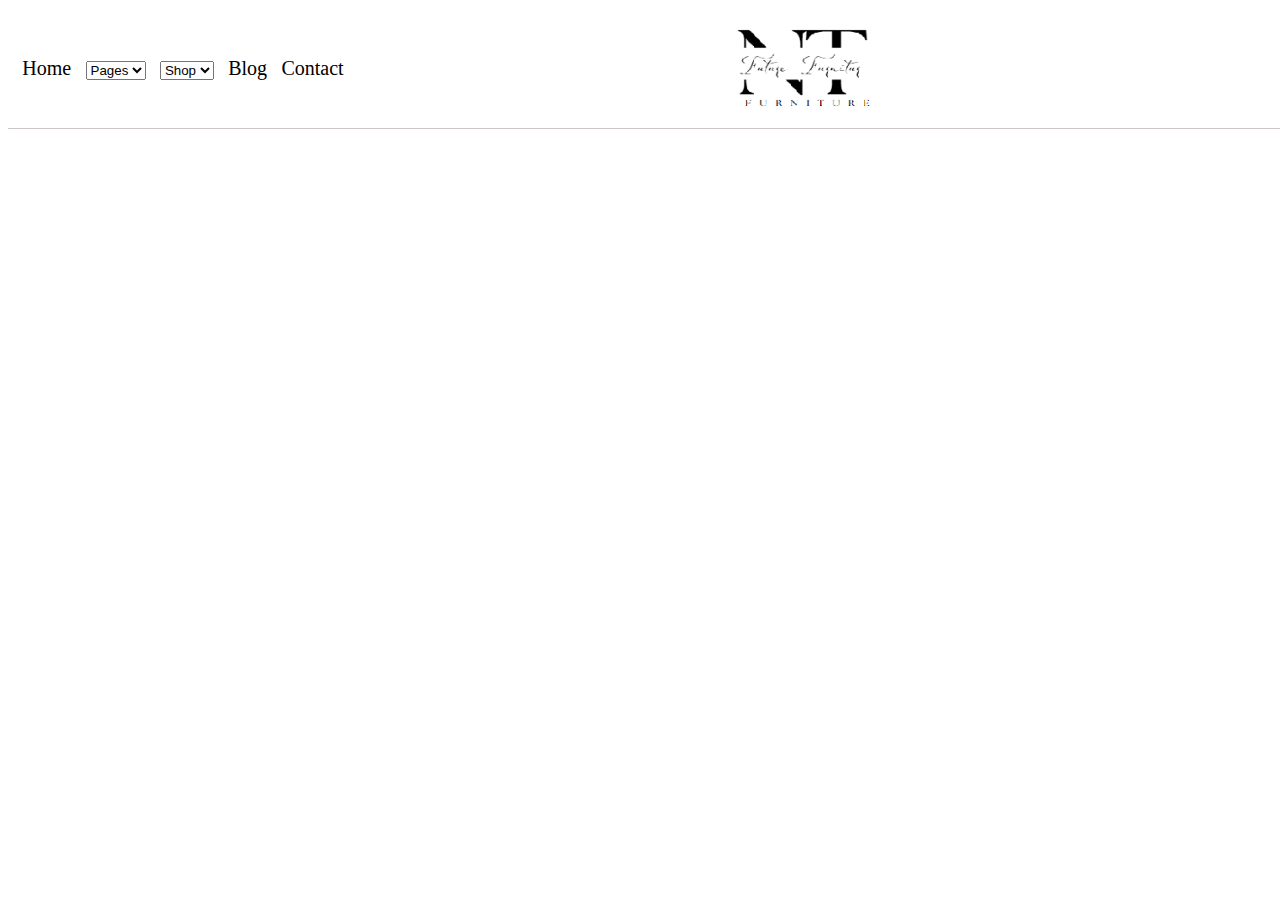
==== index.html @ 7fe2e940 "Header+MinhChung" ====
<!DOCTYPE html>
<html lang="en">
<head>
    <meta charset="UTF-8">
    <meta http-equiv="X-UA-Compatible" content="IE=edge">
    <meta name="viewport" content="width=device-width, initial-scale=1.0">
    <title>Furutre Store</title>
    <link rel="stylesheet" href="style.css"
</head>
<body>
    <div id="main">
        <div id="header">
            <div class="header-left">
                <ul class="menu-left">
                    <li>Home</li>
                    <li><select> <option value="">Pages</option> 
                        </select></li>
                    <li> <select>
                        <option value="">Shop</option>
                    </select></li>
                    <li>Blog</li>
                    <li>Contact</li>
                </ul>
            </div>
            <div class="header-cetner">
                    <img style="width: 225px;" src="Img/logo.png">
            </div> 
            <div class="header-right">
                <span>Shops</span><br>
                <span>Account</span>

            </div>
        </div>
        <div id="center"> 
           
        </div>
        <div id="footer">

        </div>

    </div>
</body>
</html>
---- style.css ----
#main{
    box-sizing: border-box;
    margin: auto;
}

#header{
    display: flex;
    justify-content: space-between;
    width: 1510px;
    height: 120px;
    align-items: center;
    border-bottom: 1px solid rgb(204, 198, 198);
}

.hearder-left{
    display: flex;
    align-items: center;
    width: 630px;
    justify-content: space-evenly;
}

.menu-left{
    padding-left: 0px;
    width: 350px;
    justify-content: space-evenly;
    display: flex;
    list-style-type: none;
    font-size: 20px;
}


.header-right{
    display: flex;
    justify-content: space-evenly;
    width:250px;
    font-size: 20px;
}

#center{

    width: 1510px;
    margin: auto;
}
.center-imgbig{
    display: flex;
}

.shopnow{
    display: flex;
    justify-content: center;
    align-items: flex-start;
    width: 755px;
    flex-direction: column;
    background-color: hsla(180, 89%, 75%, 0.3);
    padding-left:125px;
}

.shopnow span{
    font-size: 85px;
    font-weight: lighter;
    font-family: Cambria, Cochin, Georgia, Times, 'Times New Roman', serif;
}


.learnmore{
    height: 470px;
    display: flex;
    justify-content: space-evenly;
    flex-direction: column;
    align-items: center;
}

.vanban{
    display: flex;
    flex-direction: column;
    justify-content: center;
    align-items: center;
    font-size: 20px;
}
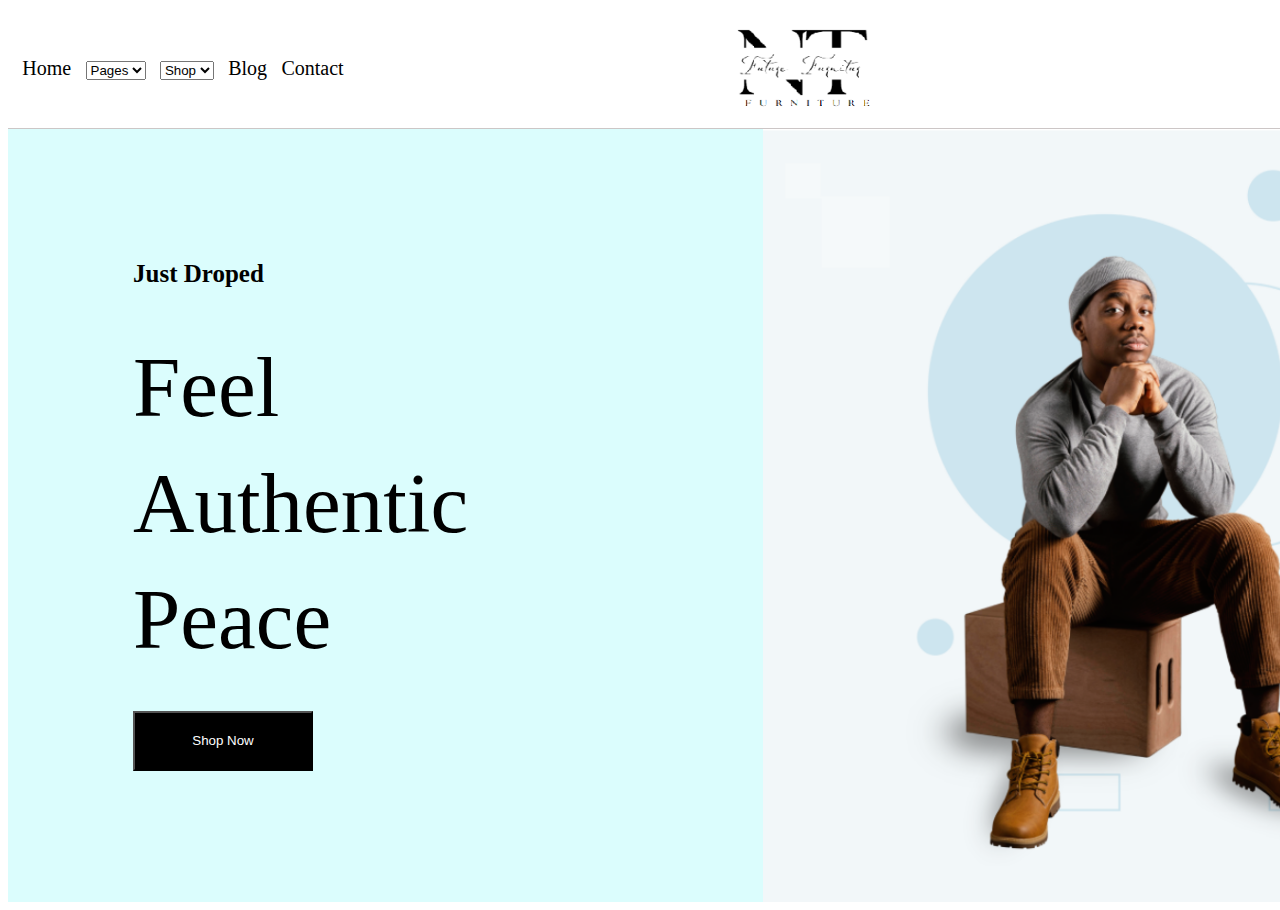
==== commit f09cf378: "Center-imgbig+MinhChung" ====
--- a/index.html
+++ b/index.html
@@ -32,7 +32,19 @@
             </div>
         </div>
         <div id="center"> 
-           
+            <div class="center-imgbig">
+                <div  class="shopnow">
+                    <div style="font-size: 25px;padding-bottom: 50px;"><b>Just Droped</b></div>
+                    <span>Feel</span><br>
+                    <span>Authentic</span><br>
+                    <span>Peace</span><br>
+                    <div style="padding-top: 25px;">
+                        <button style="height: 60px;width: 180px;color: white;background-color: black;"> Shop Now</button>
+                    </div>
+                </div>
+                <img style="width: 755px;" src="Img/center01.png" alt="">
+            </div>
+            
         </div>
         <div id="footer">
 
--- a/style.css
+++ b/style.css
@@ -62,18 +62,4 @@
 }
 
 
-.learnmore{
-    height: 470px;
-    display: flex;
-    justify-content: space-evenly;
-    flex-direction: column;
-    align-items: center;
-}
 
-.vanban{
-    display: flex;
-    flex-direction: column;
-    justify-content: center;
-    align-items: center;
-    font-size: 20px;
-}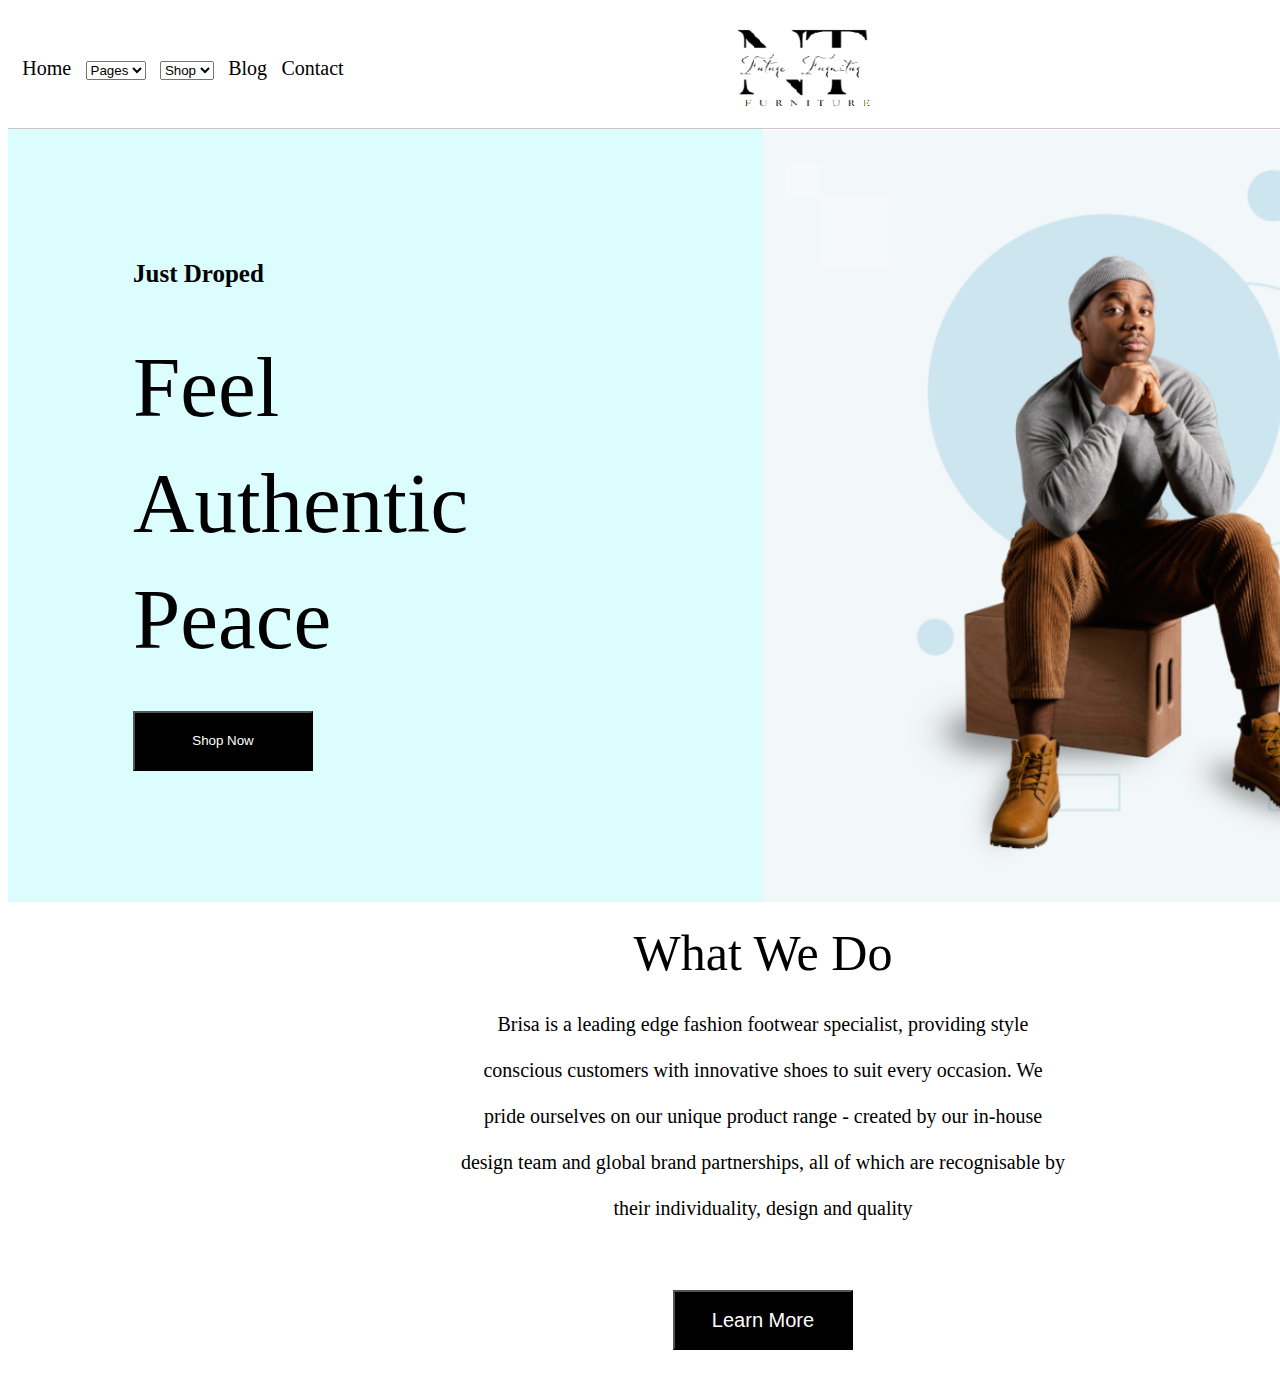
==== commit 68e98895: "Center2+MinhChung" ====
--- a/index.html
+++ b/index.html
@@ -44,6 +44,21 @@
                 </div>
                 <img style="width: 755px;" src="Img/center01.png" alt="">
             </div>
+            <div class="learnmore">
+                <div style="padding-bottom: 10px;">
+                    <span style="font-size: 50px;">What We Do</span><br>
+                </div>
+                <div class="vanban">
+                    <span>Brisa is a leading edge fashion footwear specialist, providing style</span><br>
+                    <span>conscious customers with innovative shoes to suit every occasion. We</span><br>
+                    <span>pride ourselves on our unique product range - created by our in-house</span><br>
+                    <span>design team and global brand partnerships, all of which are recognisable by</span><br>
+                    <span>their individuality, design and quality</span><br>
+                </div>
+                <div style="padding-top: 25px;">
+                    <button style="height: 60px;width: 180px;color: white;background-color: black;font-size: 20px;">Learn More</button>
+                </div>
+            </div>
             
         </div>
         <div id="footer">
--- a/style.css
+++ b/style.css
@@ -61,5 +61,19 @@
     font-family: Cambria, Cochin, Georgia, Times, 'Times New Roman', serif;
 }
 
+.learnmore{
+    height: 470px;
+    display: flex;
+    justify-content: space-evenly;
+    flex-direction: column;
+    align-items: center;
+}
 
+.vanban{
+    display: flex;
+    flex-direction: column;
+    justify-content: center;
+    align-items: center;
+    font-size: 20px;
+}
 
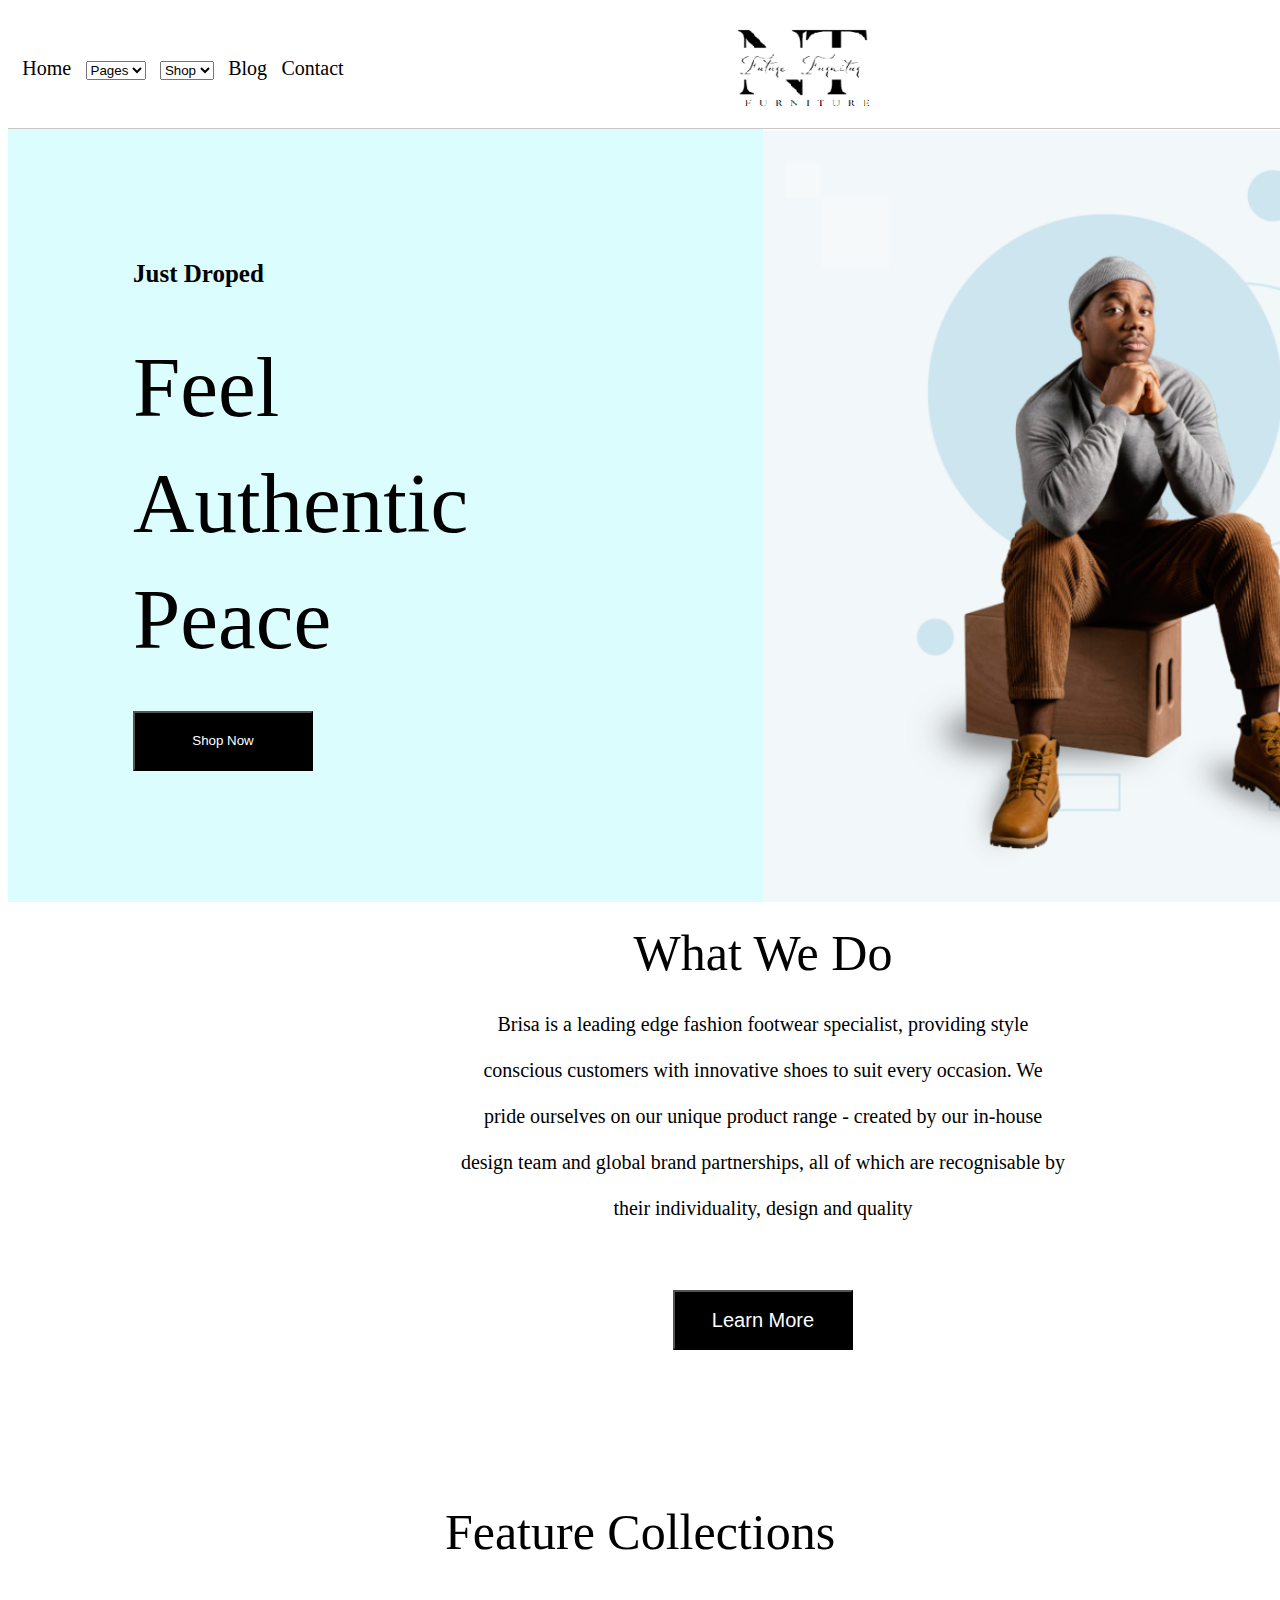
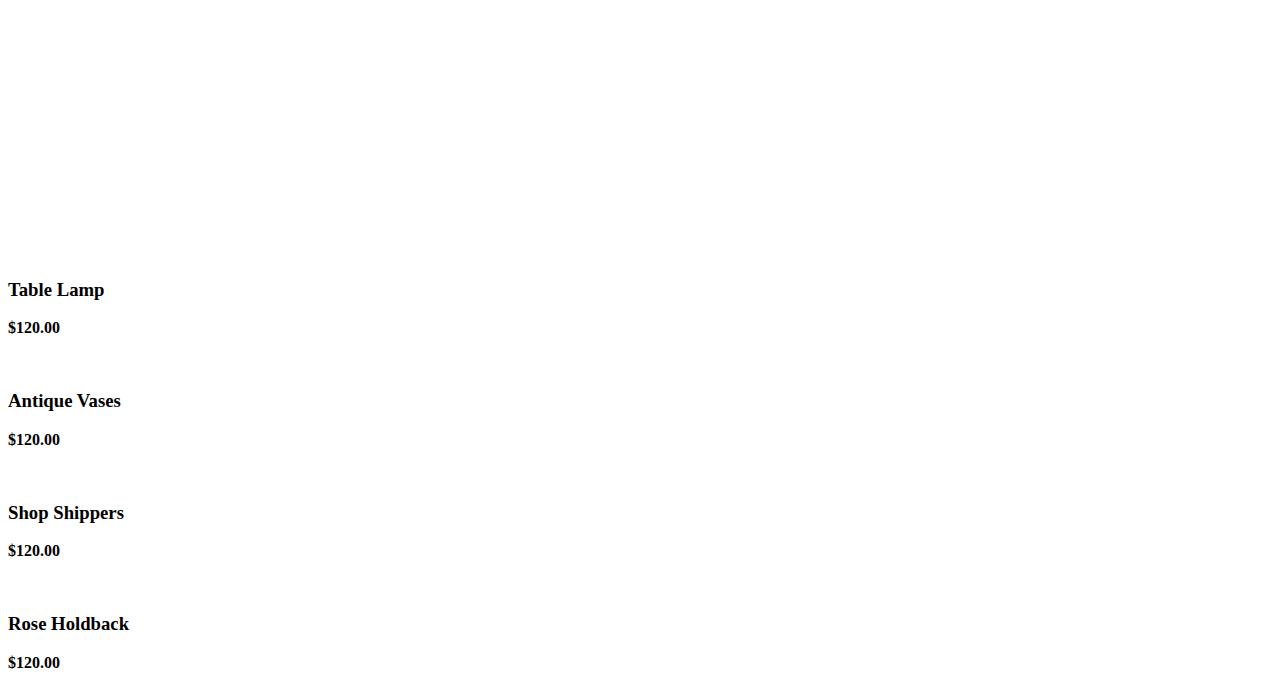
==== commit 88cf0de5: "Update index.html" ====
--- a/index.html
+++ b/index.html
@@ -4,9 +4,11 @@
     <meta charset="UTF-8">
     <meta http-equiv="X-UA-Compatible" content="IE=edge">
     <meta name="viewport" content="width=device-width, initial-scale=1.0">
-    <title>Furutre Store</title>
-    <link rel="stylesheet" href="style.css"
+    <title>Document</title>
+    <link rel="stylesheet" href="style.css">
+
 </head>
+
 <body>
     <div id="main">
         <div id="header">
@@ -61,10 +63,46 @@
             </div>
             
         </div>
-        <div id="footer">
-
-        </div>
-
-    </div>
+        <div class="learnmore">
+     
+                <span style="font-size: 50px;">Feature Collections</span><br>
+            </div>
+            <div id="products">
+                <div class="product-item">
+                    <img src="TableLamp.png" alt="">
+                    <h3>Table Lamp </h3>
+                  
+                    <div class="price">
+                        <p><b>$120.00</b></p>
+                        
+                    </div>
+                </div>
+                <div class="product-item">
+                    <img src="AntiqueVases.png" alt="">
+                    <h3>Antique Vases </h3>
+                  
+                    <div class="price">
+                        <p><b>$120.00</b> </p>
+                    
+                    </div>
+                </div>
+                <div class="product-item">
+                    <img src="ShopShippers.png" alt="">
+                    <h3>Shop Shippers </h3>
+                 
+                    <div class="price">
+                        <p><b>$120.00</b></p>
+                       
+                    </div>
+                </div>
+                <div class="product-item">
+                    <img src="RoseHoldback.png" alt="">
+                    <h3> Rose Holdback</h3>
+                    <div class="price">
+                        <p><b>$120.00</b> </p>
+                      
+                    </div>
+                </div>
+            </div>
 </body>
-</html>+</html>
